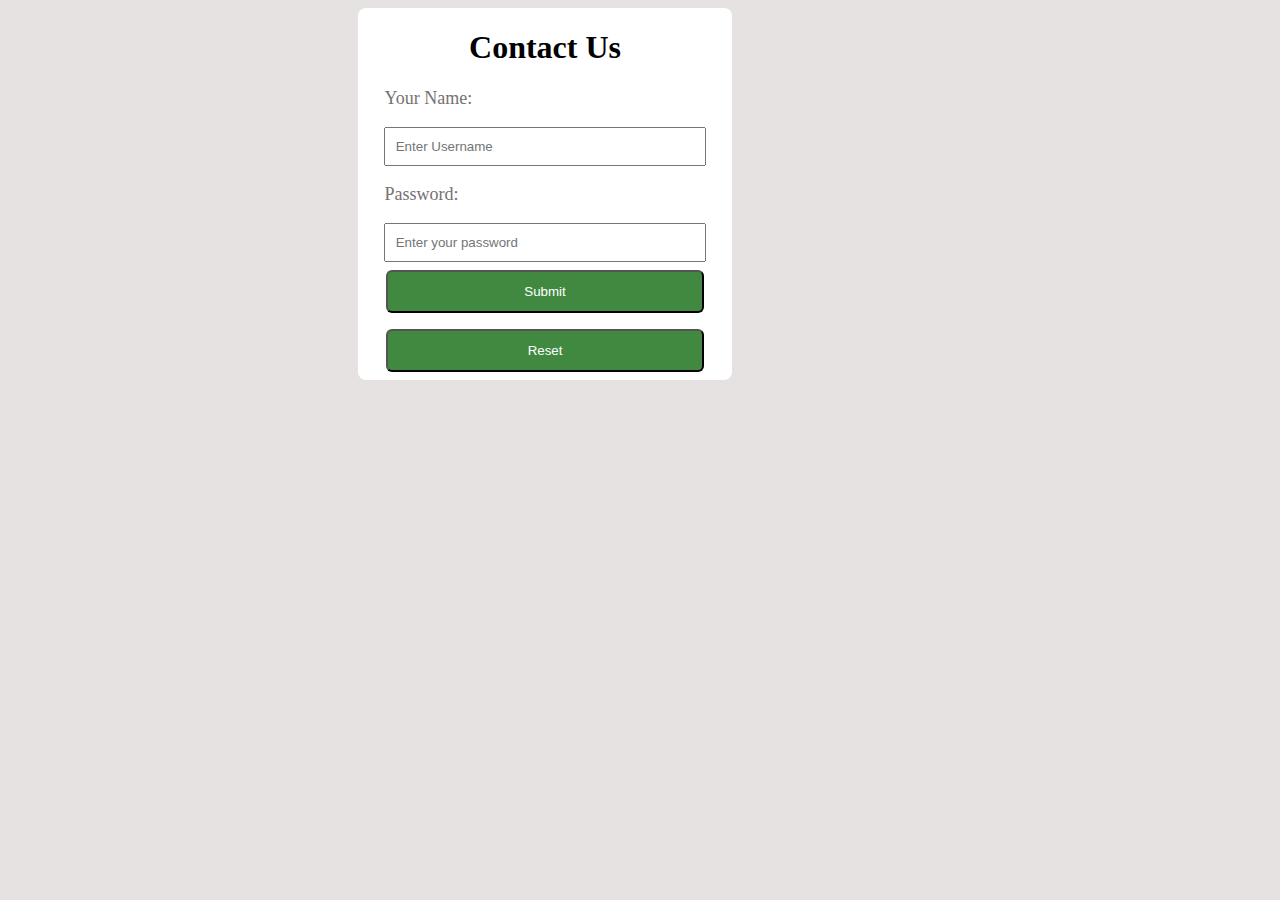
==== Task1-Login.html @ 79e3e024 "portfolio code updated" ====
<!DOCTYPE html>
<html lang="en">
<head>
    <meta charset="UTF-8">
    <meta name="viewport" content="width=device-width, initial-scale=1.0">
    <link rel="stylesheet" href="stylesheet.css">
    <script src="https://ajax.googleapis.com/ajax/libs/jquery/3.7.1/jquery.min.js"></script>
    <title>Login/Signup</title>
</head>
<body>
    <div>
    <form action="">
        <h1>Contact Us</h1>
        <p id = "set_name">Your Name:</p>
        <input type="text" placeholder="Enter Username" name="name" id="input_username" style="display: block;">

        <p id="set_email">Password:</p>
        <input type="password" placeholder="Enter your password" name="password" id="password1">
        <button type="submit">Submit</button>
  
        <button type="reset">Reset</button>
  
    </form>
    
</body>
<script>
    function fromValidation(){
        var user = $("#input_username").val();
        var pword = $("#password1").val();

        if (user == ""){
            alert("Enter the username");
            return false;
        }else{
            var user_check = /^[a-zA-Z0-9._-]+$/;
            if(!user_check.test(user)){
                alert("Invalid username");
                return false;
            }
        }

        //Validating password
        //Password must contain atleast one lowercase, uppercase, digit and a special character and must be of 8-15 length
        if (pword == ""){
            alert("Enter the password");
            return false;
        }else{
            var pword_check = /^(?=.*[a-z])(?=.*[A-Z])(?=.*[0-9])(?=.*[@#%!*&_()$^":><".])[a-zA-Z0-9@#%!*&_()$^":><".]{8,15}$/;
            if(!pword_check.test(pword)){
                alert("Invalid password! \nPassword must contain atleast one lowercase, uppercase, digit and a special character and must be of 8-15 length");
                return false;
            }
        }
        return true;
    }
</script>
</html>
---- stylesheet.css ----
body{
    background-color: rgb(231, 226, 226);
}
form {
    background-color: white;
    text-align: center; 
    border-radius: 8px; 
    display: inline-block; 
    margin:auto; 
    position: absolute;
    left: 28%;
}

title{
    font-family: 'Times New Roman', Times, serif;
}

p {
    color: rgb(116, 114, 114);
    margin-left: 7%;
    margin-right: auto;
    text-align: left;
    font-size: large;

}

input{
    margin: auto;
    padding: 10px;
    width:80%;
}

textarea{
    padding-right: 20px;
    width: 80%;
}

button{
    background-color: rgb(65, 137, 65);
    color: white;
    padding: 12px;
    text-align: center;
    margin: 8px;
    width: 85%;
    border-radius: 6px; 
}
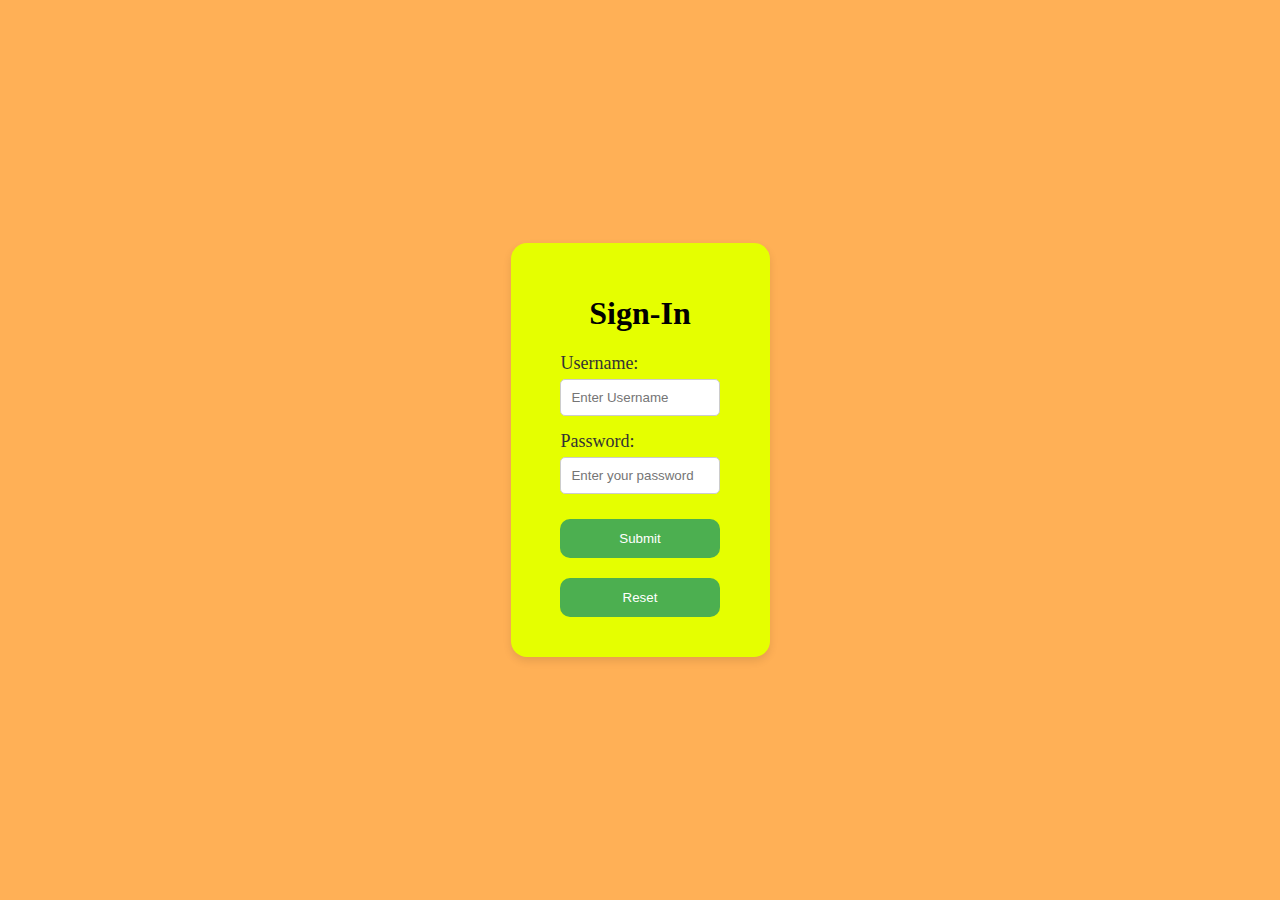
==== commit 4093dfc5: "portfolio code updated" ====
--- a/Task1-Login.html
+++ b/Task1-Login.html
@@ -3,25 +3,30 @@
 <head>
     <meta charset="UTF-8">
     <meta name="viewport" content="width=device-width, initial-scale=1.0">
-    <link rel="stylesheet" href="stylesheet.css">
+    <link rel="stylesheet" href="Task1-SignIn.css">
     <script src="https://ajax.googleapis.com/ajax/libs/jquery/3.7.1/jquery.min.js"></script>
-    <title>Login/Signup</title>
+    <title>Sign in</title>
 </head>
 <body>
-    <div>
-    <form action="">
-        <h1>Contact Us</h1>
-        <p id = "set_name">Your Name:</p>
-        <input type="text" placeholder="Enter Username" name="name" id="input_username" style="display: block;">
+    <div class="contact">
+        <form method="get" action="Task1-success.html" onsubmit="return fromValidation()" class="form-container">
+            <h1>Sign-In</h1>
+            <div class="input-container">
+                <label for="input_username">Username:</label>
+                <input type="text" placeholder="Enter Username" name="name" id="input_username">
+            </div>
+    
+            <div class="input-container">
+                <label for="password1">Password:</label>
+                <input type="password" placeholder="Enter your password" name="password" id="password1">
+            </div>
+       
+            <button type="submit" class="form-button">Submit</button>
+      
+            <button type="reset" class="form-button">Reset</button>
+        </form>
+    </div>
 
-        <p id="set_email">Password:</p>
-        <input type="password" placeholder="Enter your password" name="password" id="password1">
-        <button type="submit">Submit</button>
-  
-        <button type="reset">Reset</button>
-  
-    </form>
-    
 </body>
 <script>
     function fromValidation(){
@@ -40,18 +45,18 @@
         }
 
         //Validating password
-        //Password must contain atleast one lowercase, uppercase, digit and a special character and must be of 8-15 length
+        //Password must contain at least one lowercase, uppercase, digit and a special character and must be of 8-15 length
         if (pword == ""){
             alert("Enter the password");
             return false;
         }else{
             var pword_check = /^(?=.*[a-z])(?=.*[A-Z])(?=.*[0-9])(?=.*[@#%!*&_()$^":><".])[a-zA-Z0-9@#%!*&_()$^":><".]{8,15}$/;
             if(!pword_check.test(pword)){
-                alert("Invalid password! \nPassword must contain atleast one lowercase, uppercase, digit and a special character and must be of 8-15 length");
+                alert("Invalid password! \nPassword must contain at least one lowercase, uppercase, digit and a special character and must be of 8-15 length");
                 return false;
             }
         }
         return true;
     }
 </script>
-</html>+</html>
--- a/Task1-SignIn.css
+++ b/Task1-SignIn.css
@@ -0,0 +1,60 @@
+body {
+    display: flex;
+    justify-content: center;
+    align-items: center;
+    height: 100vh;
+    margin: 0;
+    background-color: #ff8800a9; /* Background color for the body */
+}
+
+.form-container {
+    background-color: #e5ff00; /* Background color for the form container */
+    text-align: center; 
+    padding: 30px;
+    border-radius: 16px;
+    display: flex;
+    flex-direction: column;
+    align-items: center;
+    box-shadow: 0 4px 8px rgba(0, 0, 0, 0.1);
+    width: auto;
+}
+
+.input-container {
+    display: flex;
+    flex-direction: column;
+    margin-bottom: 15px;
+    width: 80%;
+    text-align: left;
+}
+
+.input-container label {
+    color: #333; /* Text color for labels */
+    font-size: large;
+    margin-bottom: 5px;
+}
+
+.input-container input {
+    padding: 10px;
+    width: 100%;
+    border-radius: 5px;
+    border: 1px solid #ccc;
+    box-sizing: border-box;
+    background-color: rgb(255, 255, 255);
+}
+
+.form-button {
+    background-color: #4CAF50; /* Green button */
+    color: rgb(255, 255, 255);
+    padding: 12px;
+    text-align: center;
+    margin: 10px;
+    width: 80%;
+    border-radius: 10px; 
+    cursor: pointer;
+    border: none;
+    transition: background-color 0.3s ease; /* Smooth transition on hover */
+}
+
+.form-button:hover {
+    background-color: #45a049; /* Darker green on hover */
+}
